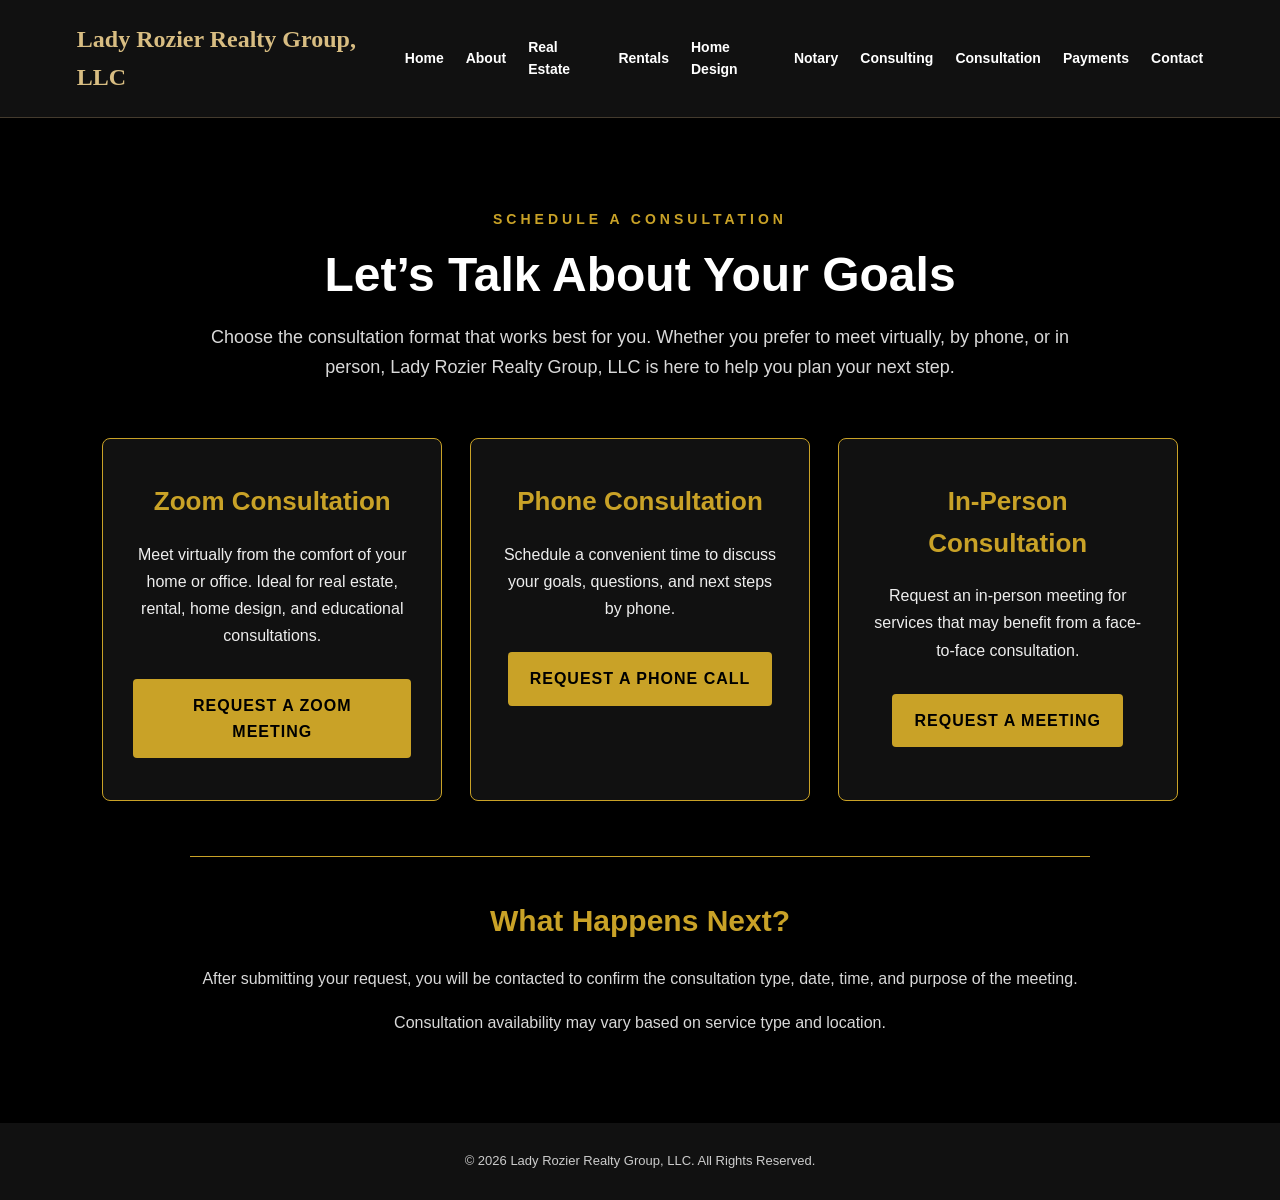
==== consultation.html @ db31512a "Add Consultation page" ====
<!DOCTYPE html>
<html lang="en">
<head>
    <meta charset="UTF-8">
    <meta name="viewport" content="width=device-width, initial-scale=1.0">

    <title>Schedule a Consultation | Lady Rozier Realty Group, LLC</title>

    <link rel="stylesheet" href="style.css">
</head>

<body>

    <header>
        <h1>Lady Rozier Realty Group, LLC</h1>

        <nav>
            <a href="index.html">Home</a>
            <a href="index.html#about">About</a>
            <a href="index.html#real-estate">Real Estate</a>
            <a href="rentals.html">Rentals</a>
            <a href="index.html#design">Home Design</a>
            <a href="index.html#notary">Notary</a>
            <a href="index.html#consulting">Consulting</a>
            <a href="consultation.html">Consultation</a>
            <a href="payments.html">Payments</a>
            <a href="index.html#contact">Contact</a>
        </nav>
    </header>

    <main>

        <section class="consultation-page">

            <div class="consultation-header">
                <p>SCHEDULE A CONSULTATION</p>

                <h1>
                    Let’s Talk About Your Goals
                </h1>

                <p>
                    Choose the consultation format that works best for you.
                    Whether you prefer to meet virtually, by phone, or in person,
                    Lady Rozier Realty Group, LLC is here to help you plan your next step.
                </p>
            </div>

            <div class="consultation-options">

                <div class="consultation-card">
                    <h2>Zoom Consultation</h2>

                    <p>
                        Meet virtually from the comfort of your home or office.
                        Ideal for real estate, rental, home design, and educational consultations.
                    </p>

                    <a href="index.html#contact" class="consultation-button">
                        REQUEST A ZOOM MEETING
                    </a>
                </div>

                <div class="consultation-card">
                    <h2>Phone Consultation</h2>

                    <p>
                        Schedule a convenient time to discuss your goals, questions,
                        and next steps by phone.
                    </p>

                    <a href="index.html#contact" class="consultation-button">
                        REQUEST A PHONE CALL
                    </a>
                </div>

                <div class="consultation-card">
                    <h2>In-Person Consultation</h2>

                    <p>
                        Request an in-person meeting for services that may benefit
                        from a face-to-face consultation.
                    </p>

                    <a href="index.html#contact" class="consultation-button">
                        REQUEST A MEETING
                    </a>
                </div>

            </div>

            <div class="consultation-info">
                <h2>What Happens Next?</h2>

                <p>
                    After submitting your request, you will be contacted to confirm
                    the consultation type, date, time, and purpose of the meeting.
                </p>

                <p>
                    Consultation availability may vary based on service type and location.
                </p>
            </div>

        </section>

    </main>

    <footer>
        <p>
            © 2026 Lady Rozier Realty Group, LLC. All Rights Reserved.
        </p>
    </footer>

</body>
</html>
---- style.css ----
/* =========================================
   LADY ROZIER REALTY GROUP, LLC
   MAIN WEBSITE STYLESHEET
========================================= */


/* RESET */

* {
    margin: 0;
    padding: 0;
    box-sizing: border-box;
}

html {
    scroll-behavior: smooth;
}

body {
    font-family: Arial, Helvetica, sans-serif;
    background: #ffffff;
    color: #1a1a1a;
    line-height: 1.6;
    overflow-x: hidden;
}

img {
    max-width: 100%;
}


/* =========================================
   COLORS
========================================= */

:root {
    --black: #111111;
    --soft-black: #1c1c1c;
    --gold: #d8bd82;
    --dark-gold: #9b7b3e;
    --cream: #f7f3eb;
    --white: #ffffff;
    --gray: #555555;
}


/* =========================================
   HEADER / NAVIGATION
========================================= */

header {
    background: var(--black);
    color: var(--white);

    padding: 20px 6%;

    display: flex;
    justify-content: space-between;
    align-items: center;

    position: sticky;
    top: 0;

    z-index: 1000;

    border-bottom: 1px solid #443b2e;
}

header h1 {
    font-family: Georgia, "Times New Roman", serif;
    color: var(--gold);

    font-size: 24px;
    font-weight: 600;
}

nav {
    display: flex;
    align-items: center;
    gap: 22px;
}

nav a {
    color: var(--white);
    text-decoration: none;

    font-size: 14px;
    font-weight: 600;

    transition: 0.3s;
}

nav a:hover {
    color: var(--gold);
}


/* =========================================
   HOME / HERO SECTION
========================================= */

#home {
    min-height: 700px;

    background: linear-gradient(
        120deg,
        #0d0d0d 0%,
        #171717 50%,
        #2b261f 100%
    );

    color: var(--white);

    display: grid;
    grid-template-columns: 1fr 1fr;

    align-items: center;

    gap: 60px;

    padding: 70px 7%;
}


/* HERO TEXT */

.hero-text {
    max-width: 650px;
}

.company-name {
    color: var(--gold);

    font-size: 14px;
    font-weight: bold;

    text-transform: uppercase;
    letter-spacing: 3px;

    margin-bottom: 18px;
}

#home h2 {
    font-family: Georgia, "Times New Roman", serif;

    color: var(--gold);

    font-size: 60px;
    line-height: 1.05;

    margin-bottom: 12px;
}

#home h3 {
    color: var(--white);

    font-size: 18px;

    text-transform: uppercase;
    letter-spacing: 4px;

    margin-bottom: 28px;
}

.hero-services {
    color: var(--white);

    font-size: 18px;
    line-height: 1.9;

    margin-bottom: 30px;
}

#home h4 {
    font-family: Georgia, "Times New Roman", serif;

    color: var(--white);

    font-size: 34px;
    line-height: 1.3;

    font-weight: normal;

    margin-bottom: 35px;
}


/* HERO BUTTONS */

.hero-buttons {
    display: flex;
    flex-wrap: wrap;

    gap: 15px;
}

.btn {
    display: inline-block;

    padding: 15px 25px;

    text-decoration: none;

    font-size: 14px;
    font-weight: bold;

    transition: all 0.3s ease;

    cursor: pointer;
}

.gold-btn {
    background: var(--gold);
    color: var(--black);
}

.gold-btn:hover {
    background: var(--white);
}

.outline-btn {
    border: 1px solid var(--gold);

    color: var(--gold);
    background: transparent;
}

.outline-btn:hover {
    background: var(--gold);
    color: var(--black);
}


/* HERO PHOTO */

.hero-image {
    width: 100%;
    height: 590px;

    overflow: hidden;

    border: 1px solid #4c4234;
}

.hero-image img {
    width: 100%;
    height: 100%;

    object-fit: cover;
    object-position: center top;

    display: block;
}


/* =========================================
   FOUR SERVICE CARDS
========================================= */

.services {
    background: var(--black);

    display: grid;
    grid-template-columns: repeat(4, 1fr);

    padding: 0;
}

.service-card {
    min-width: 0;

    text-align: center;

    padding: 45px 25px;

    border-right: 1px solid #3f382e;
    border-top: 1px solid #3f382e;
    border-bottom: 1px solid #3f382e;

    color: var(--white);
}

.service-card:last-child {
    border-right: none;
}

.service-icon {
    color: var(--gold);

    font-size: 34px;

    margin-bottom: 15px;
}

.service-card h2 {
    color: var(--gold);

    font-family: Georgia, "Times New Roman", serif;

    font-size: 25px;

    margin-bottom: 14px;
}

.service-card p {
    color: #eeeeee;

    font-size: 15px;
    line-height: 1.7;

    margin-bottom: 18px;
}

.service-card a {
    color: var(--gold);

    text-decoration: none;

    text-transform: uppercase;

    font-size: 12px;
    font-weight: bold;

    letter-spacing: 1px;
}

.service-card a:hover {
    color: var(--white);
}


/* =========================================
   ABOUT TAMMY
========================================= */

.about-section {
    background: var(--cream);

    color: var(--black);

    display: grid;
    grid-template-columns: 0.9fr 1.1fr;

    align-items: center;

    gap: 70px;

    padding: 90px 8%;
}

.about-image {
    width: 100%;

    max-width: 470px;

    margin: auto;

    overflow: hidden;
}

.about-image img {
    width: 100%;
    height: auto;

    display: block;
}

.about-text {
    max-width: 650px;
}

.section-label {
    color: var(--dark-gold) !important;

    font-size: 13px;

    text-transform: uppercase;

    letter-spacing: 4px;

    font-weight: bold;

    margin-bottom: 10px;
}

.about-text h2 {
    font-family: Georgia, "Times New Roman", serif;

    color: var(--black);

    font-size: 46px;

    line-height: 1.15;

    margin-bottom: 10px;
}

.about-text h3 {
    color: var(--black);

    font-size: 15px;

    text-transform: uppercase;

    letter-spacing: 3px;

    margin-bottom: 28px;
}

.about-text p {
    color: #333333;

    font-size: 17px;
    line-height: 1.8;

    margin-bottom: 18px;
}


/* =========================================
   REAL ESTATE SECTION
========================================= */

.real-estate-section {
    background: var(--white);

    color: var(--black);

    padding: 90px 7%;

    text-align: center;
}

.real-estate-section h2 {
    font-family: Georgia, "Times New Roman", serif;

    color: var(--black);

    font-size: 46px;

    margin-bottom: 15px;
}

.section-intro {
    color: #444444;

    max-width: 760px;

    margin: 0 auto 45px;

    font-size: 17px;
    line-height: 1.8;
}

.real-estate-grid {
    width: 100%;

    display: grid;
    grid-template-columns: repeat(4, minmax(0, 1fr));

    gap: 20px;

    margin-bottom: 40px;
}

.real-estate-card {
    background: var(--cream);

    color: var(--black);

    padding: 35px 25px;

    border-top: 4px solid var(--gold);

    min-width: 0;
}

.real-estate-card h3 {
    color: var(--black);

    font-family: Georgia, "Times New Roman", serif;

    font-size: 23px;

    margin-bottom: 15px;
}

.real-estate-card p {
    color: #333333;

    font-size: 15px;
    line-height: 1.7;
}


/* =========================================
   HOME DESIGN
========================================= */

#design {
    background: var(--cream);

    color: var(--black);

    text-align: center;

    padding: 90px 8%;
}

#design h2 {
    font-family: Georgia, "Times New Roman", serif;

    font-size: 42px;

    color: var(--black);

    margin-bottom: 18px;
}

#design p {
    color: #444444;

    max-width: 800px;

    margin: auto;

    font-size: 17px;
}


/* =========================================
   NOTARY SERVICES
========================================= */

#notary {
    background: var(--black);

    color: var(--white);

    text-align: center;

    padding: 90px 8%;
}

#notary h2 {
    font-family: Georgia, "Times New Roman", serif;

    color: var(--gold);

    font-size: 42px;

    margin-bottom: 18px;
}

#notary p {
    color: var(--white);

    max-width: 800px;

    margin: auto;

    font-size: 17px;
}


/* =========================================
   CONSULTING
========================================= */

#consulting {
    background: var(--white);

    color: var(--black);

    text-align: center;

    padding: 90px 8%;
}

#consulting h2 {
    font-family: Georgia, "Times New Roman", serif;

    color: var(--black);

    font-size: 42px;

    margin-bottom: 18px;
}

#consulting p {
    color: #444444;

    max-width: 800px;

    margin: auto;

    font-size: 17px;
}


/* =========================================
   CONTACT
========================================= */

#contact {
    background: #e8dfcf;

    color: var(--black);

    text-align: center;

    padding: 90px 8%;
}

#contact h2 {
    font-family: Georgia, "Times New Roman", serif;

    font-size: 46px;

    color: var(--black);

    margin-bottom: 18px;
}

#contact p {
    color: #333333;

    font-size: 17px;

    margin-bottom: 12px;
}

#contact a {
    color: #7d602d;

    font-weight: bold;

    text-decoration: none;
}

#contact a:hover {
    text-decoration: underline;
}


/* =========================================
   FOOTER
========================================= */

footer {
    background: var(--black);

    color: #cccccc;

    text-align: center;

    padding: 28px 20px;

    font-size: 13px;
}


/* =========================================
   TABLETS
========================================= */

@media (max-width: 1000px) {

    header {
        flex-direction: column;

        gap: 15px;

        text-align: center;
    }

    nav {
        flex-wrap: wrap;

        justify-content: center;
    }


    #home {
        grid-template-columns: 1fr 1fr;

        gap: 35px;

        padding: 60px 5%;
    }

    #home h2 {
        font-size: 48px;
    }

    #home h4 {
        font-size: 29px;
    }


    .services {
        grid-template-columns: repeat(2, 1fr);
    }


    .real-estate-grid {
        grid-template-columns: repeat(2, 1fr);
    }

}


/* =========================================
   MOBILE PHONES
========================================= */

@media (max-width: 700px) {

    header {
        position: relative;

        padding: 20px;
    }

    header h1 {
        font-size: 21px;
    }

    nav {
        gap: 10px;
    }

    nav a {
        font-size: 12px;
    }


    #home {
        grid-template-columns: 1fr;

        text-align: center;

        padding: 55px 7%;
    }

    .hero-text {
        margin: auto;
    }

    #home h2 {
        font-size: 43px;
    }

    #home h3 {
        font-size: 14px;
    }

    #home h4 {
        font-size: 27px;
    }

    .hero-services {
        font-size: 16px;
    }

    .hero-buttons {
        justify-content: center;
    }

    .hero-image {
        height: 480px;
    }


    .services {
        grid-template-columns: 1fr;
    }

    .service-card {
        border-right: none;
    }


    .about-section {
        grid-template-columns: 1fr;

        text-align: center;

        padding: 65px 7%;
    }

    .about-text {
        margin: auto;
    }

    .about-text h2 {
        font-size: 37px;
    }


    .real-estate-grid {
        grid-template-columns: 1fr;
    }

    .real-estate-section h2 {
        font-size: 37px;
    }


    #design h2,
    #notary h2,
    #consulting h2,
    #contact h2 {
        font-size: 36px;
    }

}/* =========================================
   CONTACT FORM
========================================= */

.contact-intro {
    margin-bottom: 40px !important;
}

.contact-layout {
    max-width: 1100px;
    margin: auto;

    display: grid;
    grid-template-columns: 0.8fr 1.2fr;

    gap: 60px;

    text-align: left;
}

.contact-info {
    background: #111111;
    color: white;

    padding: 40px;
}

.contact-info h3 {
    color: #d8bd82;

    font-family: Georgia, serif;
    font-size: 30px;

    margin-bottom: 15px;
}

.contact-info p {
    color: #eeeeee !important;

    margin-bottom: 25px !important;
}

.contact-info a {
    color: #d8bd82 !important;
}


.contact-form {
    display: flex;
    flex-direction: column;
}

.contact-form label {
    font-weight: bold;

    margin-bottom: 7px;
}

.contact-form input,
.contact-form select,
.contact-form textarea {
    width: 100%;

    padding: 14px;

    margin-bottom: 20px;

    border: 1px solid #c8bda9;

    background: white;

    font-family: Arial, Helvetica, sans-serif;

    font-size: 15px;
}

.contact-form textarea {
    resize: vertical;
}

.contact-button {
    background: #d8bd82;

    color: #111111;

    border: none;

    padding: 16px 25px;

    font-size: 15px;
    font-weight: bold;

    cursor: pointer;
}

.contact-button:hover {
    background: #111111;
    color: white;
}


/* CONTACT MOBILE */

@media (max-width: 750px) {

    .contact-layout {
        grid-template-columns: 1fr;
    }

}.design-showcase {
    max-width: 1200px;
    margin: 35px auto 0;
    padding: 0 25px;
}

.design-showcase img {
    width: 100%;
    height: auto;
    display: block;
    border-radius: 4px;
}/* =========================================
   HOME DESIGN IMAGE
========================================= */

.design-showcase {
    max-width: 1200px;
    margin: 40px auto 0;
}

.design-showcase img {
    width: 100%;
    height: auto;
    display: block;
    border-radius: 4px;
    box-shadow: 0 10px 30px rgba(0, 0, 0, 0.15);
}/* =========================================
   NOTARY SERVICES - EXPANDED SECTION
========================================= */

.notary-section {
    background: #111111;
    color: #ffffff;
    padding: 90px 7%;
}

.notary-layout {
    max-width: 1200px;
    margin: auto;

    display: grid;
    grid-template-columns: 0.95fr 1.05fr;

    gap: 60px;
    align-items: center;
}

.notary-image {
    width: 100%;
}

.notary-image img {
    width: 100%;
    height: auto;

    display: block;

    border: 1px solid #4b4132;
}

.notary-content {
    text-align: left;
}

.notary-content h2 {
    font-family: Georgia, "Times New Roman", serif;

    color: #d8bd82;

    font-size: 42px;
    line-height: 1.2;

    margin-bottom: 20px;
}

.notary-intro {
    color: #eeeeee;

    font-size: 17px;
    line-height: 1.8;

    margin-bottom: 35px;
}

.notary-services-list {
    display: grid;
    grid-template-columns: 1fr 1fr;

    gap: 20px;

    margin-bottom: 35px;
}

.notary-services-list div {
    background: #1b1b1b;

    padding: 22px;

    border-top: 3px solid #d8bd82;
}

.notary-services-list h3 {
    color: #d8bd82;

    font-family: Georgia, "Times New Roman", serif;

    font-size: 20px;

    margin-bottom: 8px;
}

.notary-services-list p {
    color: #dddddd;

    font-size: 14px;
    line-height: 1.7;
}

@media (max-width: 850px) {

    .notary-layout {
        grid-template-columns: 1fr;
    }

    .notary-content {
        text-align: center;
    }

    .notary-services-list {
        grid-template-columns: 1fr;
        text-align: left;
    }




/* NOTARY IMAGE SIZE OVERRIDE */

#notary .notary-layout {
    align-items: stretch;
}

#notary .notary-image {
    height: 700px !important;
}

#notary .notary-image img {
    width: 100% !important;
    height: 700px !important;
    max-height: none !important;
    object-fit: cover !important;
    object-position: center !important;
    display: block !important;
}/* NOTARY IMAGE - SHOW FULL IMAGE AND MOVE UP */

#notary .notary-layout {
    align-items: start;
}

#notary .notary-image {
    height: 700px !important;
    display: flex;
    align-items: flex-start;
    justify-content: center;
}

#notary .notary-image img {
    width: 100% !important;
    height: 700px !important;
    object-fit: contain !important;
    object-position: top center !important;
    display: block !important;
}/* NOTARY IMAGE - REMOVE EMPTY BOTTOM BOX */

#notary .notary-layout {
    align-items: start;
}

#notary .notary-image {
    height: auto !important;
    display: block !important;
}

#notary .notary-image img {
    width: 100% !important;
    height: auto !important;
    max-height: none !important;
    object-fit: contain !important;
    display: block !important;
}/* =========================================
   CONSULTING SERVICES
========================================= */

.consulting-section {
    background: #f7f3eb;
    color: #111111;
    padding: 90px 7%;
    text-align: center;
}

.consulting-header {
    max-width: 850px;
    margin: 0 auto 45px;
}

.consulting-header h2 {
    font-family: Georgia, "Times New Roman", serif;
    font-size: 46px;
    line-height: 1.15;
    margin-bottom: 18px;
}

.consulting-header p {
    color: #444444;
    font-size: 17px;
    line-height: 1.8;
}

.consulting-services {
    max-width: 1150px;
    margin: 0 auto 30px;

    display: grid;
    grid-template-columns: repeat(3, 1fr);

    gap: 24px;
}

.consulting-card {
    background: #111111;
    color: #ffffff;

    padding: 35px 28px;

    border-top: 4px solid #d8bd82;
}

.consulting-card h3 {
    color: #d8bd82;

    font-family: Georgia, "Times New Roman", serif;

    font-size: 24px;

    margin-bottom: 15px;
    .consulting-card h3 {
    color: #d8bd82;
    font-family: Georgia, "Times New Roman", serif;
    font-size: 24px;
    margin-bottom: 15px;

    min-height: 58px;
    display: flex;
    align-items: center;
    justify-content: center;
}
}

.consulting-card p {
    color: #ffffff !important;
    font-size: 16px;
    line-height: 1.75;
    font-weight: 400;
}
}

.consulting-disclaimer {
    max-width: 900px;
    margin: 25px auto 0;

    color: #666666;

    font-size: 12px;
    line-height: 1.6;

    font-style: italic;
}


/* CONSULTING ON MOBILE */

@media (max-width: 850px) {

    .consulting-services {
        grid-template-columns: 1fr;
    }

    .consulting-header h2 {
        font-size: 36px;
    }

}.consulting-card h3 {
    color: #d8bd82;
    font-family: Georgia, "Times New Roman", serif;
    font-size: 24px;
    margin-bottom: 15px;

    min-height: 58px;
    display: flex;
    align-items: center;
    justify-content: center;
}/* ALIGN CONSULTING CARD TEXT */

.consulting-services .consulting-card h3 {
    min-height: 70px !important;
    display: flex !important;
    align-items: center !important;
    justify-content: center !important;
    margin-bottom: 15px !important;
}

.consulting-services .consulting-card p {
    margin-top: 0 !important;
}

/* FINAL NOTARY IMAGE FIX - DESKTOP */

#notary .notary-layout {
    align-items: start !important;
}

#notary .notary-image {
    height: auto !important;
    display: block !important;
}

#notary .notary-image img {
    width: 100% !important;
    height: auto !important;
    max-height: none !important;
    object-fit: contain !important;
    display: block !important;
}/* ================================
   PAYMENTS PAGE
================================ */

.payments-page {
    min-height: 100vh;
    background: #000000;
    color: #ffffff;
    padding: 90px 8% 70px;
}

.payments-header {
    max-width: 850px;
    margin: 0 auto 55px;
    text-align: center;
}

.payments-header > p:first-child {
    color: #c9a227;
    font-size: 14px;
    letter-spacing: 4px;
    font-weight: 700;
    margin-bottom: 15px;
}

.payments-header h1 {
    color: #ffffff;
    font-size: 48px;
    margin-bottom: 18px;
}

.payments-header p {
    color: #d9d9d9;
    font-size: 18px;
    line-height: 1.7;
}

.payment-options {
    max-width: 1150px;
    margin: 0 auto;
    display: grid;
    grid-template-columns: repeat(3, 1fr);
    gap: 28px;
}

.payment-card {
    background: #111111;
    border: 1px solid #c9a227;
    padding: 42px 30px;
    text-align: center;
    border-radius: 8px;
}

.payment-card h2 {
    color: #c9a227;
    font-size: 26px;
    margin-bottom: 18px;
}

.payment-card p {
    color: #eeeeee;
    line-height: 1.7;
    margin-bottom: 30px;
}

.payment-button {
    display: inline-block;
    background: #c9a227;
    color: #000000;
    text-decoration: none;
    font-weight: 700;
    letter-spacing: 1px;
    padding: 14px 24px;
    border-radius: 4px;
    transition: 0.3s ease;
}

.payment-button:hover {
    background: #ffffff;
    color: #000000;
}

.payment-notice {
    max-width: 900px;
    margin: 50px auto 0;
    text-align: center;
    color: #bfbfbf;
    font-size: 14px;
    line-height: 1.8;
}

@media (max-width: 850px) {
    .payment-options {
        grid-template-columns: 1fr;
    }

    .payments-header h1 {
        font-size: 36px;
    }

    .payments-page {
        padding: 70px 6% 50px;
    }
}/* ================================
   RENTALS & LEASING PAGE
================================ */

.rentals-page {
    min-height: 100vh;
    background: #000000;
    color: #ffffff;
    padding: 90px 8% 70px;
}

.rentals-header {
    max-width: 900px;
    margin: 0 auto 55px;
    text-align: center;
}

.rentals-header > p:first-child {
    color: #c9a227;
    font-size: 14px;
    letter-spacing: 4px;
    font-weight: 700;
    margin-bottom: 15px;
}

.rentals-header h1 {
    color: #ffffff;
    font-size: 48px;
    line-height: 1.15;
    margin-bottom: 20px;
}

.rentals-header p {
    color: #d9d9d9;
    font-size: 18px;
    line-height: 1.7;
}

.rental-options {
    max-width: 1150px;
    margin: 0 auto;
    display: grid;
    grid-template-columns: repeat(3, 1fr);
    gap: 28px;
}

.rental-card {
    background: #111111;
    border: 1px solid #c9a227;
    padding: 42px 30px;
    text-align: center;
    border-radius: 8px;
}

.rental-card h2 {
    color: #c9a227;
    font-size: 26px;
    margin-bottom: 18px;
}

.rental-card p {
    color: #eeeeee;
    line-height: 1.7;
    margin-bottom: 30px;
}

.rental-button {
    display: inline-block;
    background: #c9a227;
    color: #000000;
    text-decoration: none;
    font-weight: 700;
    letter-spacing: 1px;
    padding: 14px 22px;
    border-radius: 4px;
    transition: 0.3s ease;
}

.rental-button:hover {
    background: #ffffff;
    color: #000000;
}

.rental-info {
    max-width: 900px;
    margin: 55px auto 0;
    text-align: center;
    border-top: 1px solid #c9a227;
    padding-top: 40px;
}

.rental-info h2 {
    color: #c9a227;
    font-size: 30px;
    margin-bottom: 20px;
}

.rental-info p {
    color: #d9d9d9;
    line-height: 1.8;
    margin-bottom: 15px;
}

@media (max-width: 850px) {
    .rental-options {
        grid-template-columns: 1fr;
    }

    .rentals-header h1 {
        font-size: 36px;
    }

    .rentals-page {
        padding: 70px 6% 50px;
    }
}/* ================================
   CONSULTATION PAGE
================================ */

.consultation-page {
    min-height: 100vh;
    background: #000000;
    color: #ffffff;
    padding: 90px 8% 70px;
}

.consultation-header {
    max-width: 900px;
    margin: 0 auto 55px;
    text-align: center;
}

.consultation-header > p:first-child {
    color: #c9a227;
    font-size: 14px;
    letter-spacing: 4px;
    font-weight: 700;
    margin-bottom: 15px;
}

.consultation-header h1 {
    color: #ffffff;
    font-size: 48px;
    line-height: 1.15;
    margin-bottom: 20px;
}

.consultation-header p {
    color: #d9d9d9;
    font-size: 18px;
    line-height: 1.7;
}

.consultation-options {
    max-width: 1150px;
    margin: 0 auto;
    display: grid;
    grid-template-columns: repeat(3, 1fr);
    gap: 28px;
}

.consultation-card {
    background: #111111;
    border: 1px solid #c9a227;
    padding: 42px 30px;
    text-align: center;
    border-radius: 8px;
}

.consultation-card h2 {
    color: #c9a227;
    font-size: 26px;
    margin-bottom: 18px;
}

.consultation-card p {
    color: #eeeeee;
    line-height: 1.7;
    margin-bottom: 30px;
}

.consultation-button {
    display: inline-block;
    background: #c9a227;
    color: #000000;
    text-decoration: none;
    font-weight: 700;
    letter-spacing: 1px;
    padding: 14px 22px;
    border-radius: 4px;
    transition: 0.3s ease;
}

.consultation-button:hover {
    background: #ffffff;
    color: #000000;
}

.consultation-info {
    max-width: 900px;
    margin: 55px auto 0;
    text-align: center;
    border-top: 1px solid #c9a227;
    padding-top: 40px;
}

.consultation-info h2 {
    color: #c9a227;
    font-size: 30px;
    margin-bottom: 20px;
}

.consultation-info p {
    color: #d9d9d9;
    line-height: 1.8;
    margin-bottom: 15px;
}

@media (max-width: 850px) {
    .consultation-options {
        grid-template-columns: 1fr;
    }

    .consultation-header h1 {
        font-size: 36px;
    }

    .consultation-page {
        padding: 70px 6% 50px;
    }
}
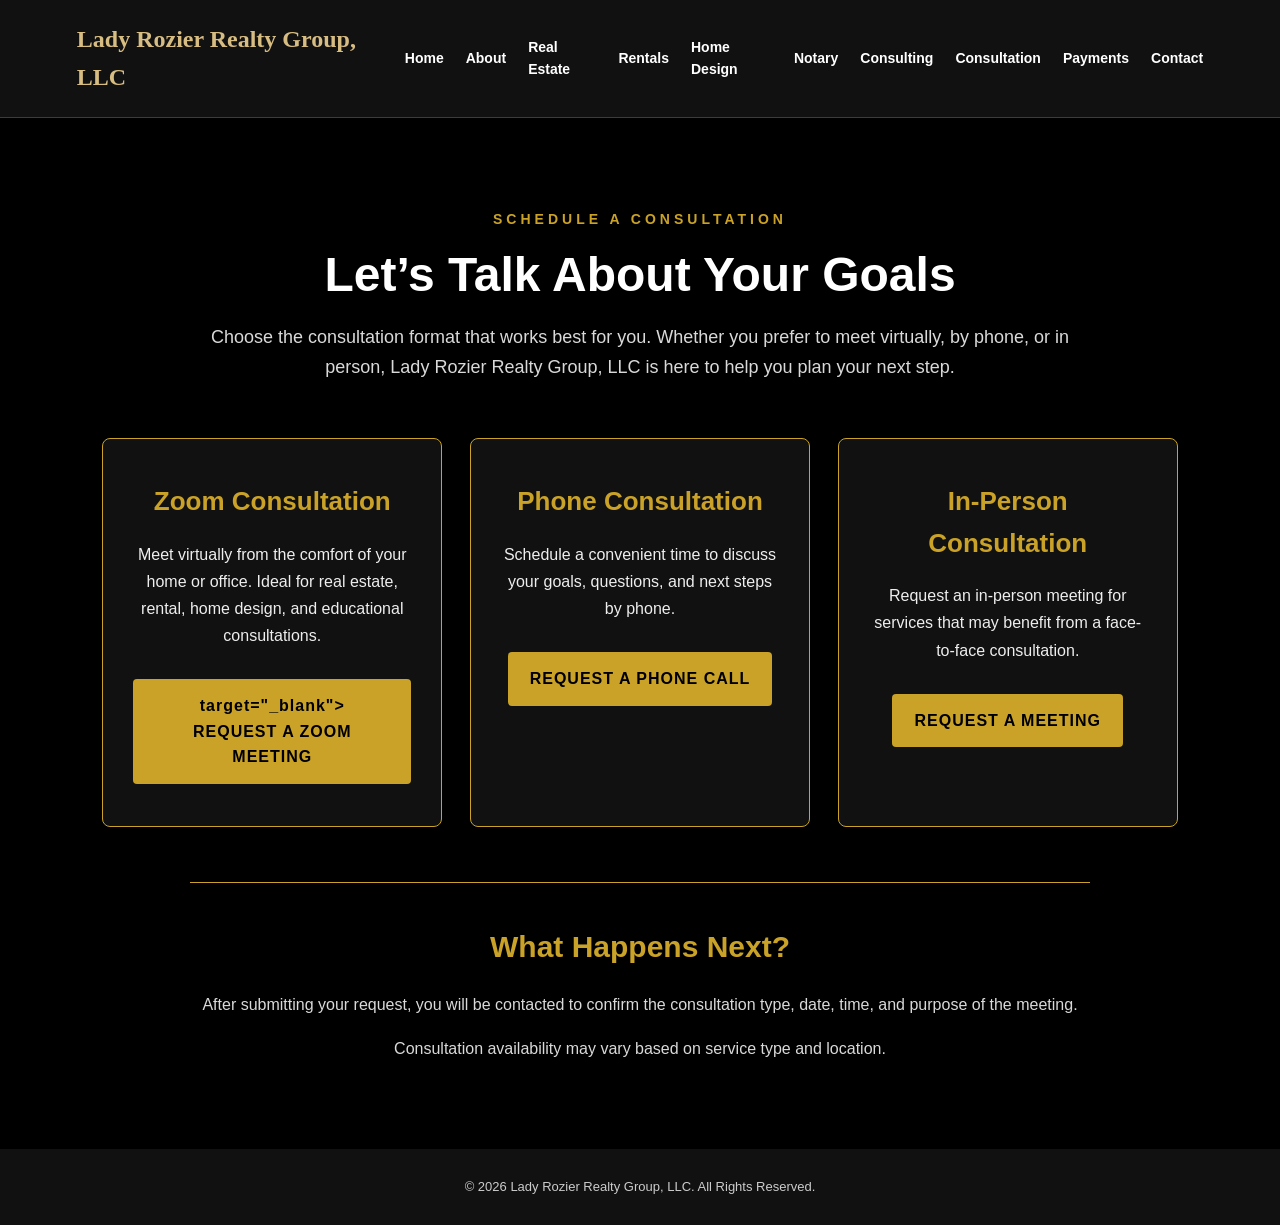
==== commit 46e8d5ed: "Connect Calendly booking link" ====
--- a/consultation.html
+++ b/consultation.html
@@ -56,7 +56,7 @@
                         Ideal for real estate, rental, home design, and educational consultations.
                     </p>
 
-                    <a href="index.html#contact" class="consultation-button">
+                    <a href="https://calendly.com/ladyrozier-trusteliteinc/real-estate-consultation" class="consultation-button"> target="_blank">
                         REQUEST A ZOOM MEETING
                     </a>
                 </div>
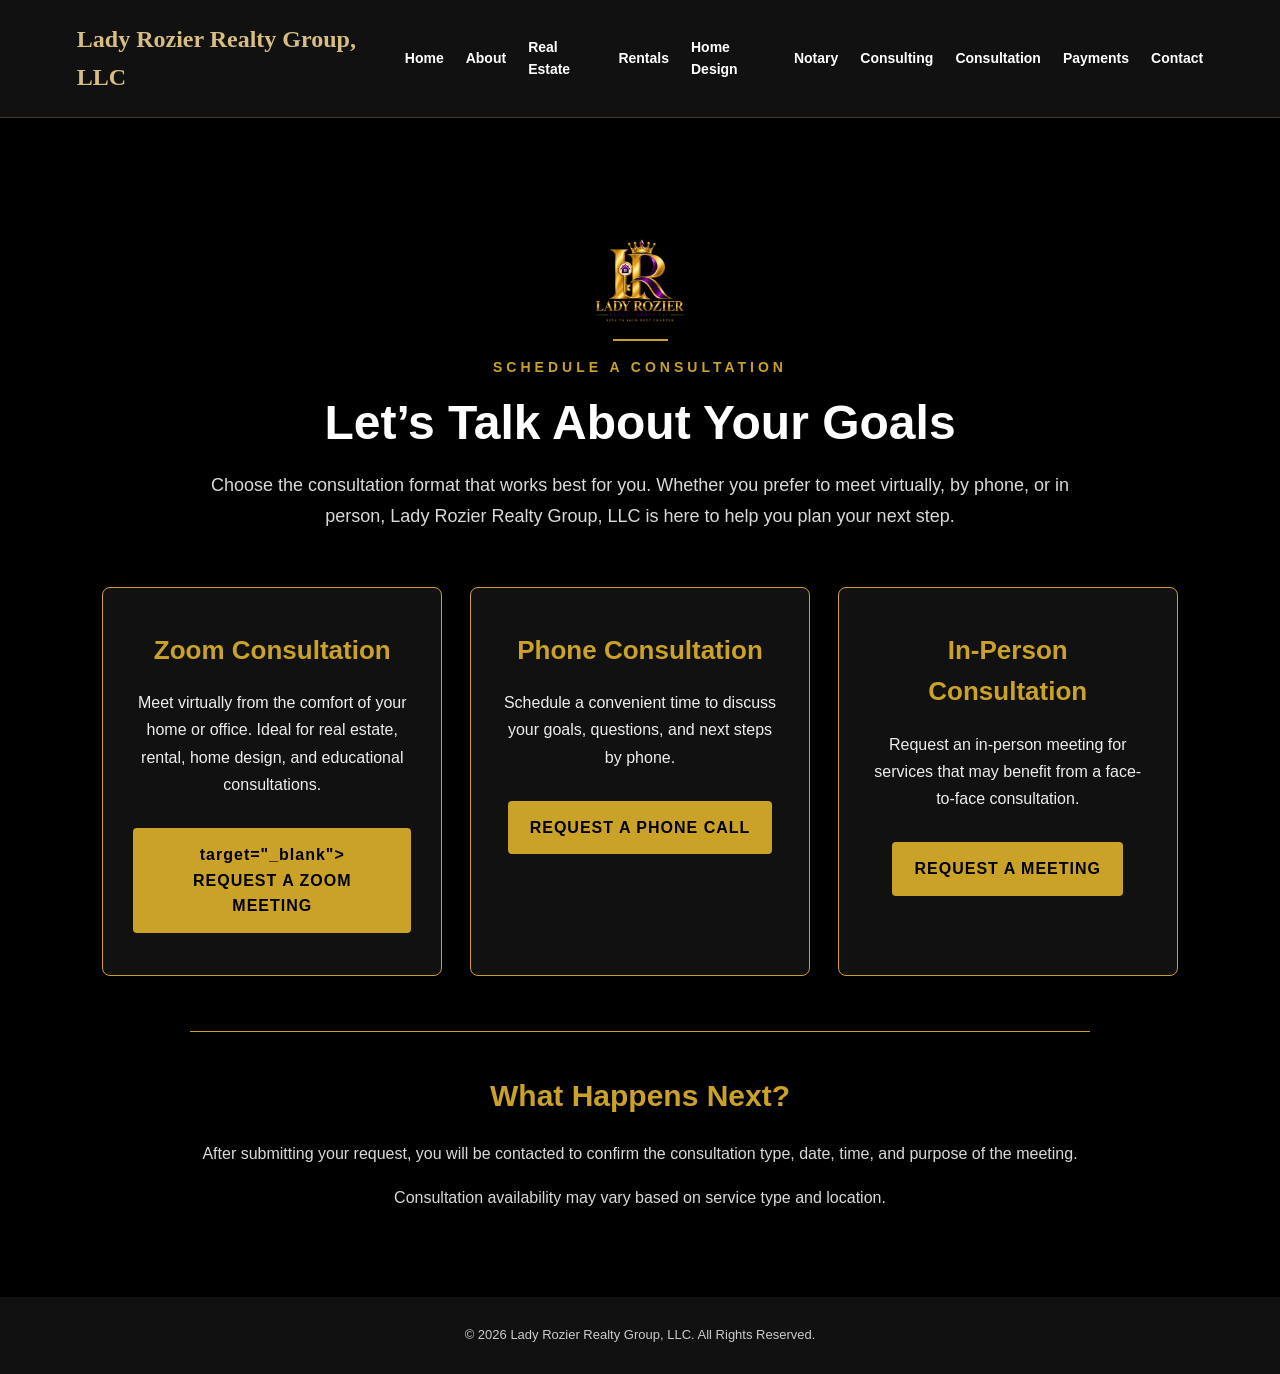
==== commit 02998f9d: "Add branding logos to Consultation and Payments pages" ====
--- a/consultation.html
+++ b/consultation.html
@@ -31,7 +31,10 @@
     <main>
 
         <section class="consultation-page">
-
+<div class="standalone-page-logo">
+    <img src="Lady-Rozier-logo.png"
+         alt="Lady Rozier Realty Group LLC">
+</div>
             <div class="consultation-header">
                 <p>SCHEDULE A CONSULTATION</p>
 
--- a/style.css
+++ b/style.css
@@ -1588,4 +1588,97 @@
     .consultation-page {
         padding: 70px 6% 50px;
     }
+}/* BROKERAGE BRANDING */
+
+.brokerage-branding {
+    text-align: center;
+    padding: 40px 20px;
+    background: #ffffff;
+}
+
+.lady-rozier-logo {
+    width: 260px;
+    max-width: 85%;
+    height: auto;
+    display: block;
+    margin: 0 auto 18px;
+}
+
+.brokerage-branding p {
+    margin: 8px 0 12px;
+    font-size: 13px;
+    letter-spacing: 2px;
+    text-transform: uppercase;
+    color: #333;
+}
+
+.elite-realty-logo {
+    width: 190px;
+    max-width: 70%;
+    height: auto;
+    display: block;
+    margin: 0 auto;
+}/* FIX LOGO SIZES */
+
+.brokerage-branding {
+    text-align: center;
+    padding: 25px 15px;
+    background: #ffffff;
+}
+
+.lady-rozier-logo {
+    width: 180px !important;
+    max-width: 180px !important;
+    height: auto !important;
+    display: block;
+    margin: 0 auto 12px;
+}
+
+.brokerage-branding p {
+    margin: 6px 0 10px;
+    font-size: 12px;
+    letter-spacing: 1.5px;
+    text-transform: uppercase;
+    color: #333;
+}
+
+.elite-realty-logo {
+    width: 100px !important;
+    max-width: 100px !important;
+    height: auto !important;
+    display: block;
+    margin: 0 auto;
+}
+.brokerage-contact {
+    margin-top: 12px;
+    text-align: center;
+}
+
+.brokerage-contact p {
+    margin: 5px 0;
+    font-size: 12px;
+    line-height: 1.6;
+    color: #555;
+}/* STANDALONE PAGE BRANDING */
+
+.standalone-page-logo {
+    text-align: center;
+    padding: 30px 0 15px;
+}
+
+.standalone-page-logo img {
+    width: 130px;
+    max-width: 130px;
+    height: auto;
+    display: block;
+    margin: 0 auto;
+}
+
+.standalone-page-logo::after {
+    content: "";
+    display: block;
+    width: 55px;
+    height: 2px;
+    background: #c9a227;
+    margin: 15px auto 0;
 }
